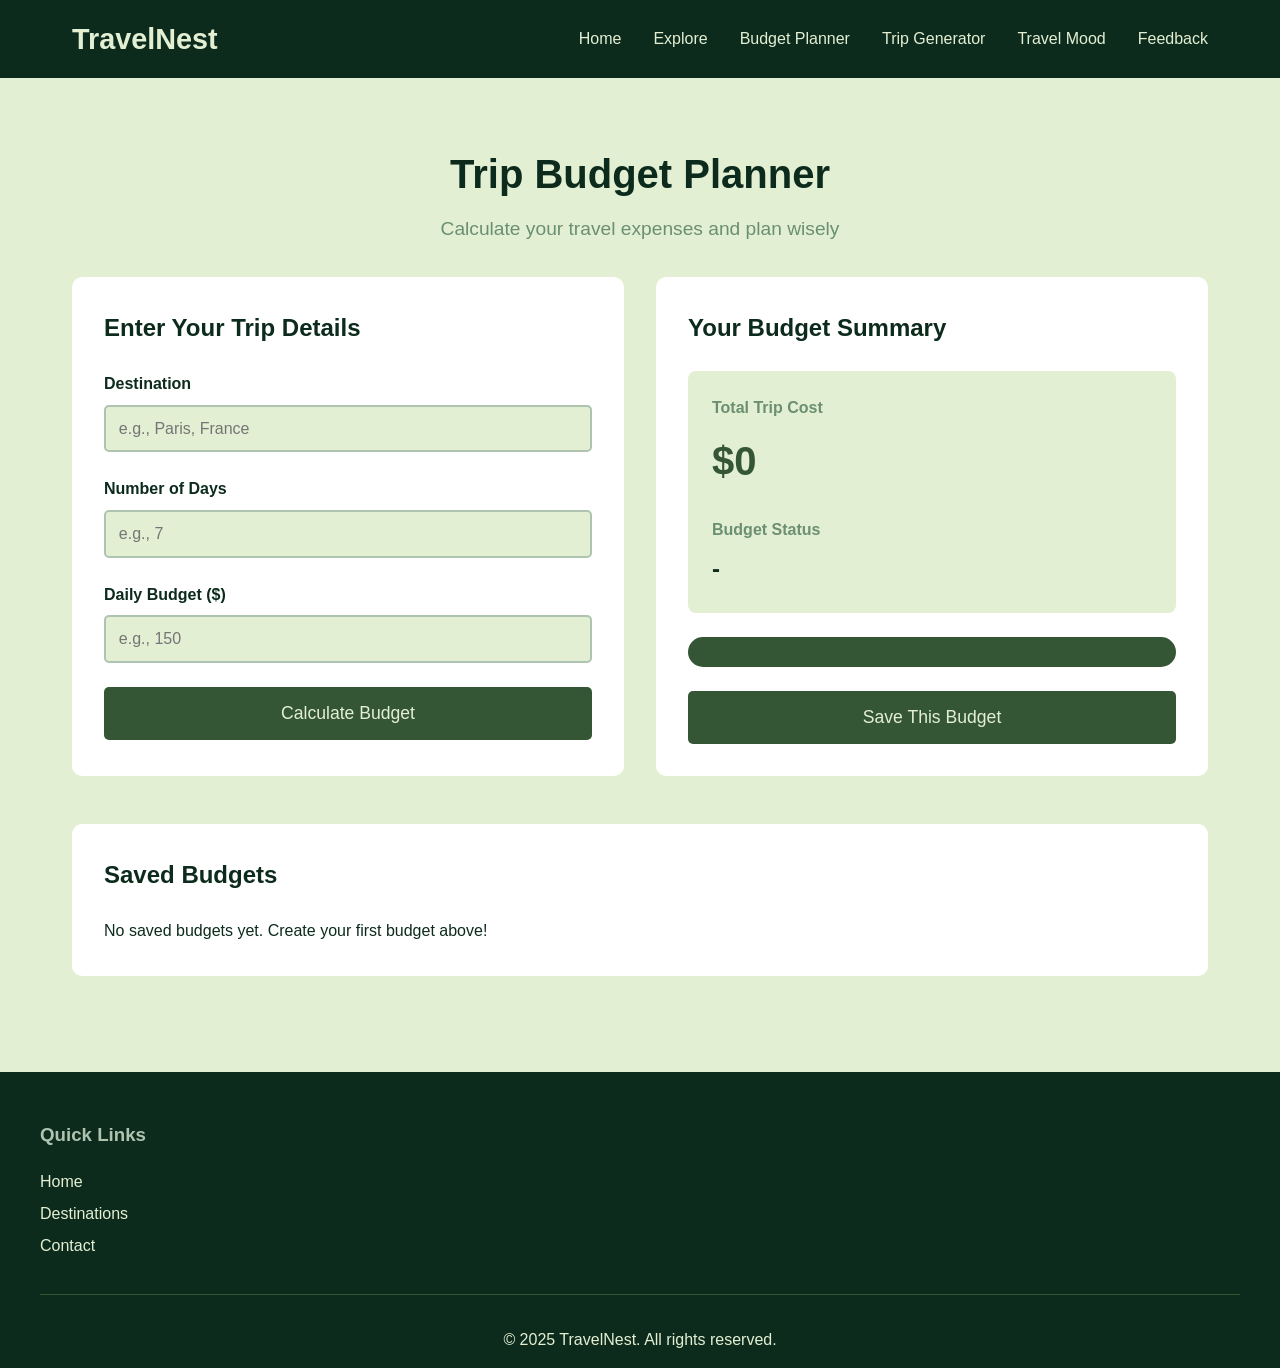
==== budget.html @ 5e9df3cd "first commit" ====
<!DOCTYPE html>
<html lang="en">
<head>
    <meta charset="UTF-8">
    <meta name="viewport" content="width=device-width, initial-scale=1.0">
    <meta name="description" content="Plan your trip budget effectively">
    <title>Budget Planner - TravelNest</title>
    <link rel="stylesheet" href="css/budget.css">
    <link rel="icon" type="image/x-icon" href="favicon.ico">
</head>
<body>
    <header>
        <nav class="navbar">
            <div class="logo">TravelNest</div>
            <button class="hamburger" id="hamburger">
                <span></span>
                <span></span>
                <span></span>
            </button>
            <ul class="nav-menu" id="navMenu">
                <li><a href="index.html">Home</a></li>
                <li><a href="explorer.html">Explore</a></li>
                <li><a href="budget.html">Budget Planner</a></li>
                <li><a href="generator.html">Trip Generator</a></li>
                <li><a href="mood.html">Travel Mood</a></li>
                <li><a href="feedback.html">Feedback</a></li>
            </ul>
        </nav>
    </header>

    <main>
        <section class="budget-header">
            <h1>Trip Budget Planner</h1>
            <p>Calculate your travel expenses and plan wisely</p>
        </section>

        <section class="budget-container">
            <div class="budget-form-section">
                <h2>Enter Your Trip Details</h2>
                <form id="budgetForm">
                    <div class="form-group">
                        <label for="destination">Destination</label>
                        <input type="text" id="destination" required placeholder="e.g., Paris, France">
                    </div>

                    <div class="form-group">
                        <label for="days">Number of Days</label>
                        <input type="number" id="days" min="1" required placeholder="e.g., 7">
                    </div>

                    <div class="form-group">
                        <label for="dailyBudget">Daily Budget ($)</label>
                        <input type="number" id="dailyBudget" min="1" required placeholder="e.g., 150">
                    </div>

                    <button type="submit" class="calculate-btn">Calculate Budget</button>
                </form>
            </div>

            <div class="budget-result-section" id="resultSection">
                <h2>Your Budget Summary</h2>
                <div class="result-card">
                    <div class="result-item">
                        <h3>Total Trip Cost</h3>
                        <p class="total-cost" id="totalCost">$0</p>
                    </div>
                    <div class="result-item">
                        <h3>Budget Status</h3>
                        <p class="budget-status" id="budgetStatus">-</p>
                    </div>
                </div>
                <div class="progress-container">
                    <div class="progress-bar" id="progressBar"></div>
                </div>
                <button class="save-btn" id="saveBudget">Save This Budget</button>
            </div>
        </section>

        <section class="saved-budgets">
            <h2>Saved Budgets</h2>
            <div id="savedBudgetsList">
                <p>No saved budgets yet. Create your first budget above!</p>
            </div>
        </section>
    </main>

    <footer>
        <div class="footer-content">
            <div class="footer-links">
                <h3>Quick Links</h3>
                <ul>
                    <li><a href="index.html">Home</a></li>
                    <li><a href="explorer.html">Destinations</a></li>
                    <li><a href="feedback.html">Contact</a></li>
                </ul>
            </div>
        </div>
        <div class="footer-bottom">
            <p>&copy; 2025 TravelNest. All rights reserved.</p>
        </div>
    </footer>

    <script src="js/ham_mobile.js"></script>
    <script src="js/budget.js"></script>
</body>
</html>
---- css/budget.css ----
/* emerald essence color palette. I got from the internet*/
:root {
    --deep-forest: #0D2B1D;
    --forest-green: #345635;
    --sage-green: #6B8F71;
    --soft-sage: #AEC3B0;
    --light-mint: #E3EFD3;
}

/* reset and base styles */
* {
    margin: 0;
    padding: 0;
    box-sizing: border-box;
}

body {
    font-family: Arial, sans-serif;
    line-height: 1.6;
    color: var(--deep-forest);
    background-color: var(--light-mint);
}

/* header and navigation */
header {
    background-color: var(--deep-forest);
    padding: 1rem 0;
    position: sticky;
    top: 0;
    z-index: 1000;
}

.navbar {
    max-width: 1200px;
    margin: 0 auto;
    padding: 0 2rem;
    display: flex;
    justify-content: space-between;
    align-items: center;
}

.logo {
    font-size: 1.8rem;
    font-weight: bold;
    color: var(--light-mint);
}

.nav-menu {
    display: flex;
    list-style: none;
    gap: 2rem;
}

.nav-menu a {
    color: var(--light-mint);
    text-decoration: none;
    transition: color 0.3s ease;
}

.nav-menu a:hover {
    color: var(--soft-sage);
}

.hamburger {
    display: none;
    flex-direction: column;
    background: none;
    border: none;
    cursor: pointer;
}

.hamburger span {
    width: 25px;
    height: 3px;
    background-color: var(--light-mint);
    margin: 3px 0;
    transition: 0.3s;
}

/* main content */
main {
    max-width: 1200px;
    margin: 0 auto;
    padding: 2rem;
}

/* budget header */
.budget-header {
    text-align: center;
    padding: 2rem 0;
}

.budget-header h1 {
    font-size: 2.5rem;
    color: var(--deep-forest);
    margin-bottom: 0.5rem;
}

.budget-header p {
    font-size: 1.2rem;
    color: var(--sage-green);
}

/* budget container */
.budget-container {
    display: grid;
    grid-template-columns: 1fr 1fr;
    gap: 2rem;
    margin-bottom: 3rem;
}

.budget-form-section,
.budget-result-section {
    background-color: white;
    padding: 2rem;
    border-radius: 10px;
}

.budget-form-section h2,
.budget-result-section h2 {
    color: var(--deep-forest);
    margin-bottom: 1.5rem;
}

/* form styles */
.form-group {
    margin-bottom: 1.5rem;
}

.form-group label {
    display: block;
    margin-bottom: 0.5rem;
    color: var(--deep-forest);
    font-weight: bold;
}

.form-group input {
    width: 100%;
    padding: 0.8rem;
    border: 2px solid var(--soft-sage);
    border-radius: 5px;
    background-color: var(--light-mint);
    color: var(--deep-forest);
    font-size: 1rem;
}

.form-group input:focus {
    outline: none;
    border-color: var(--forest-green);
}

.calculate-btn,
.save-btn {
    width: 100%;
    padding: 1rem;
    background-color: var(--forest-green);
    color: var(--light-mint);
    border: none;
    border-radius: 5px;
    font-size: 1.1rem;
    cursor: pointer;
    transition: background-color 0.3s ease;
}

.calculate-btn:hover,
.save-btn:hover {
    background-color: var(--sage-green);
}

/* result section */
.result-card {
    background-color: var(--light-mint);
    padding: 1.5rem;
    border-radius: 8px;
    margin-bottom: 1.5rem;
}

.result-item {
    margin-bottom: 1.5rem;
}

.result-item:last-child {
    margin-bottom: 0;
}

.result-item h3 {
    color: var(--sage-green);
    font-size: 1rem;
    margin-bottom: 0.5rem;
}

.total-cost {
    font-size: 2.5rem;
    font-weight: bold;
    color: var(--forest-green);
}

.budget-status {
    font-size: 1.5rem;
    font-weight: bold;
    color: var(--deep-forest);
}

/* progress bar */
.progress-container {
    width: 100%;
    height: 30px;
    background-color: var(--light-mint);
    border-radius: 15px;
    overflow: hidden;
    margin-bottom: 1.5rem;
}

.progress-bar {
    height: 100%;
    background-color: var(--forest-green);
    transition: width 0.5s ease;
    display: flex;
    align-items: center;
    justify-content: center;
    color: white;
    font-weight: bold;
}

/* saved budgets */
.saved-budgets {
    background-color: white;
    padding: 2rem;
    border-radius: 10px;
}

.saved-budgets h2 {
    color: var(--deep-forest);
    margin-bottom: 1.5rem;
}

#savedBudgetsList {
    display: grid;
    gap: 1rem;
}

.saved-budget-item {
    background-color: var(--light-mint);
    padding: 1rem;
    border-radius: 8px;
    border-left: 4px solid var(--forest-green);
}

.saved-budget-item h4 {
    color: var(--deep-forest);
    margin-bottom: 0.5rem;
}

.saved-budget-item p {
    color: var(--sage-green);
    margin-bottom: 0.3rem;
}

/* footer */
footer {
    background-color: var(--deep-forest);
    color: var(--light-mint);
    margin-top: 4rem;
    padding: 3rem 2rem 1rem;
}

.footer-content {
    max-width: 1200px;
    margin: 0 auto;
    margin-bottom: 2rem;
}

.footer-links h3 {
    margin-bottom: 1rem;
    color: var(--soft-sage);
}

.footer-links ul {
    list-style: none;
}

.footer-links a {
    color: var(--light-mint);
    text-decoration: none;
    line-height: 2;
}

.footer-links a:hover {
    color: var(--soft-sage);
}

.footer-bottom {
    text-align: center;
    padding-top: 2rem;
    border-top: 1px solid var(--forest-green);
    max-width: 1200px;
    margin: 0 auto;
}

/* mobile responsive */
@media screen and (max-width: 768px) {
    .hamburger {
        display: flex;
    }

    .nav-menu {
        position: fixed;
        left: -100%;
        top: 70px;
        flex-direction: column;
        background-color: var(--deep-forest);
        width: 100%;
        text-align: center;
        transition: 0.3s;
        padding: 2rem 0;
    }

    .nav-menu.active {
        left: 0;
    }

    .budget-container {
        grid-template-columns: 1fr;
    }
}
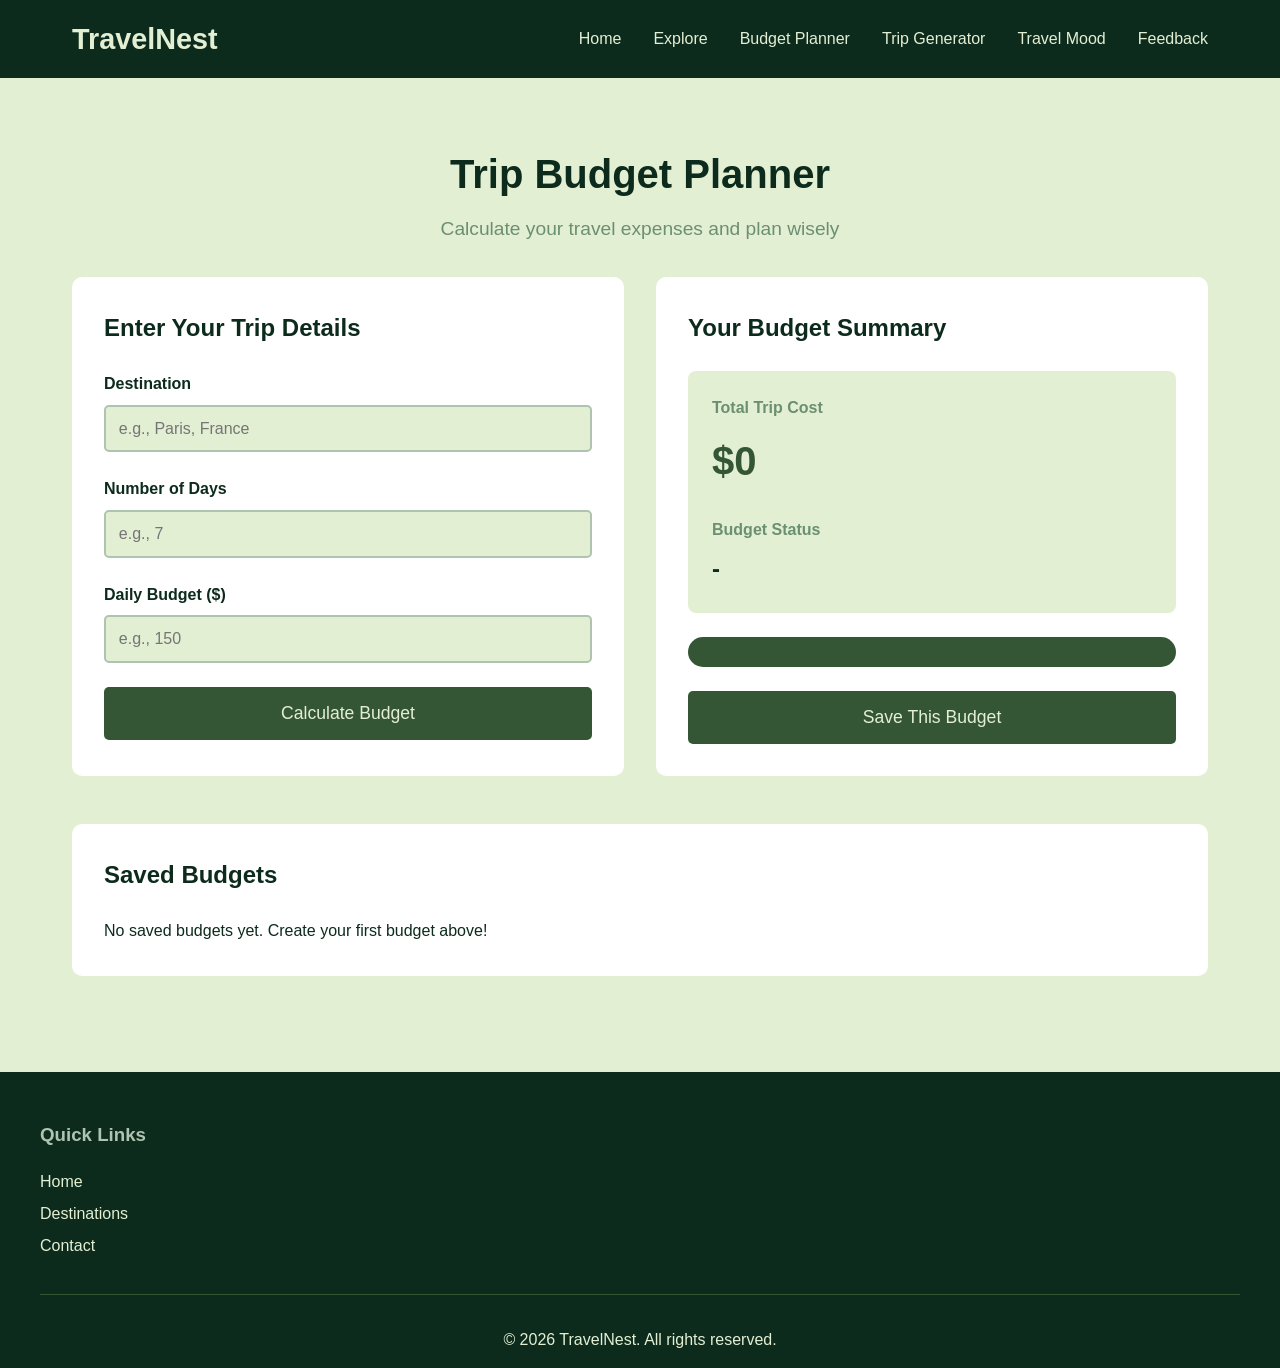
==== commit bd1bcc9a: "fix all html pages" ====
--- a/budget.html
+++ b/budget.html
@@ -6,7 +6,7 @@
     <meta name="description" content="Plan your trip budget effectively">
     <title>Budget Planner - TravelNest</title>
     <link rel="stylesheet" href="css/budget.css">
-    <link rel="icon" type="image/x-icon" href="favicon.ico">
+    <link rel="icon" type="image/x-icon" href="assets/favicon.ico">
 </head>
 <body>
     <header>
@@ -96,7 +96,7 @@
             </div>
         </div>
         <div class="footer-bottom">
-            <p>&copy; 2025 TravelNest. All rights reserved.</p>
+            <p>&copy; 2026 TravelNest. All rights reserved.</p>
         </div>
     </footer>
 
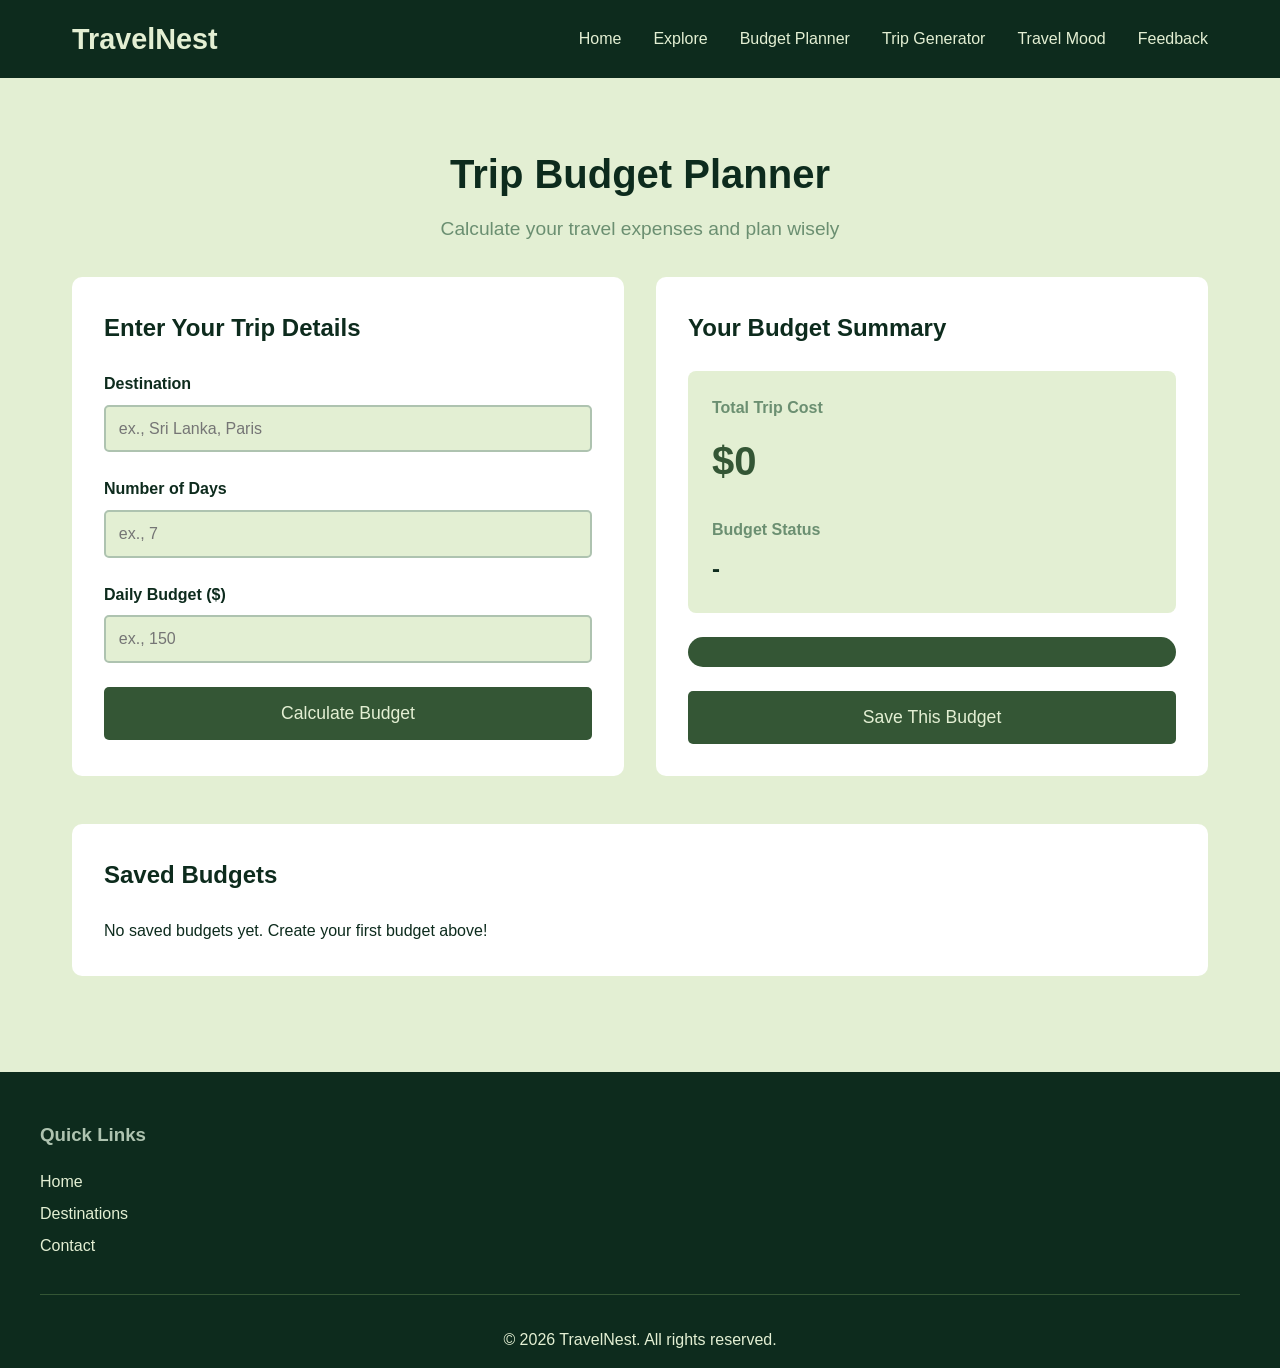
==== commit e301ffe2: "fix all html pages" ====
--- a/budget.html
+++ b/budget.html
@@ -40,17 +40,17 @@
                 <form id="budgetForm">
                     <div class="form-group">
                         <label for="destination">Destination</label>
-                        <input type="text" id="destination" required placeholder="e.g., Paris, France">
+                        <input type="text" id="destination" required placeholder="ex., Sri Lanka, Paris">
                     </div>
 
                     <div class="form-group">
                         <label for="days">Number of Days</label>
-                        <input type="number" id="days" min="1" required placeholder="e.g., 7">
+                        <input type="number" id="days" min="1" required placeholder="ex., 7">
                     </div>
 
                     <div class="form-group">
                         <label for="dailyBudget">Daily Budget ($)</label>
-                        <input type="number" id="dailyBudget" min="1" required placeholder="e.g., 150">
+                        <input type="number" id="dailyBudget" min="1" required placeholder="ex., 150">
                     </div>
 
                     <button type="submit" class="calculate-btn">Calculate Budget</button>
